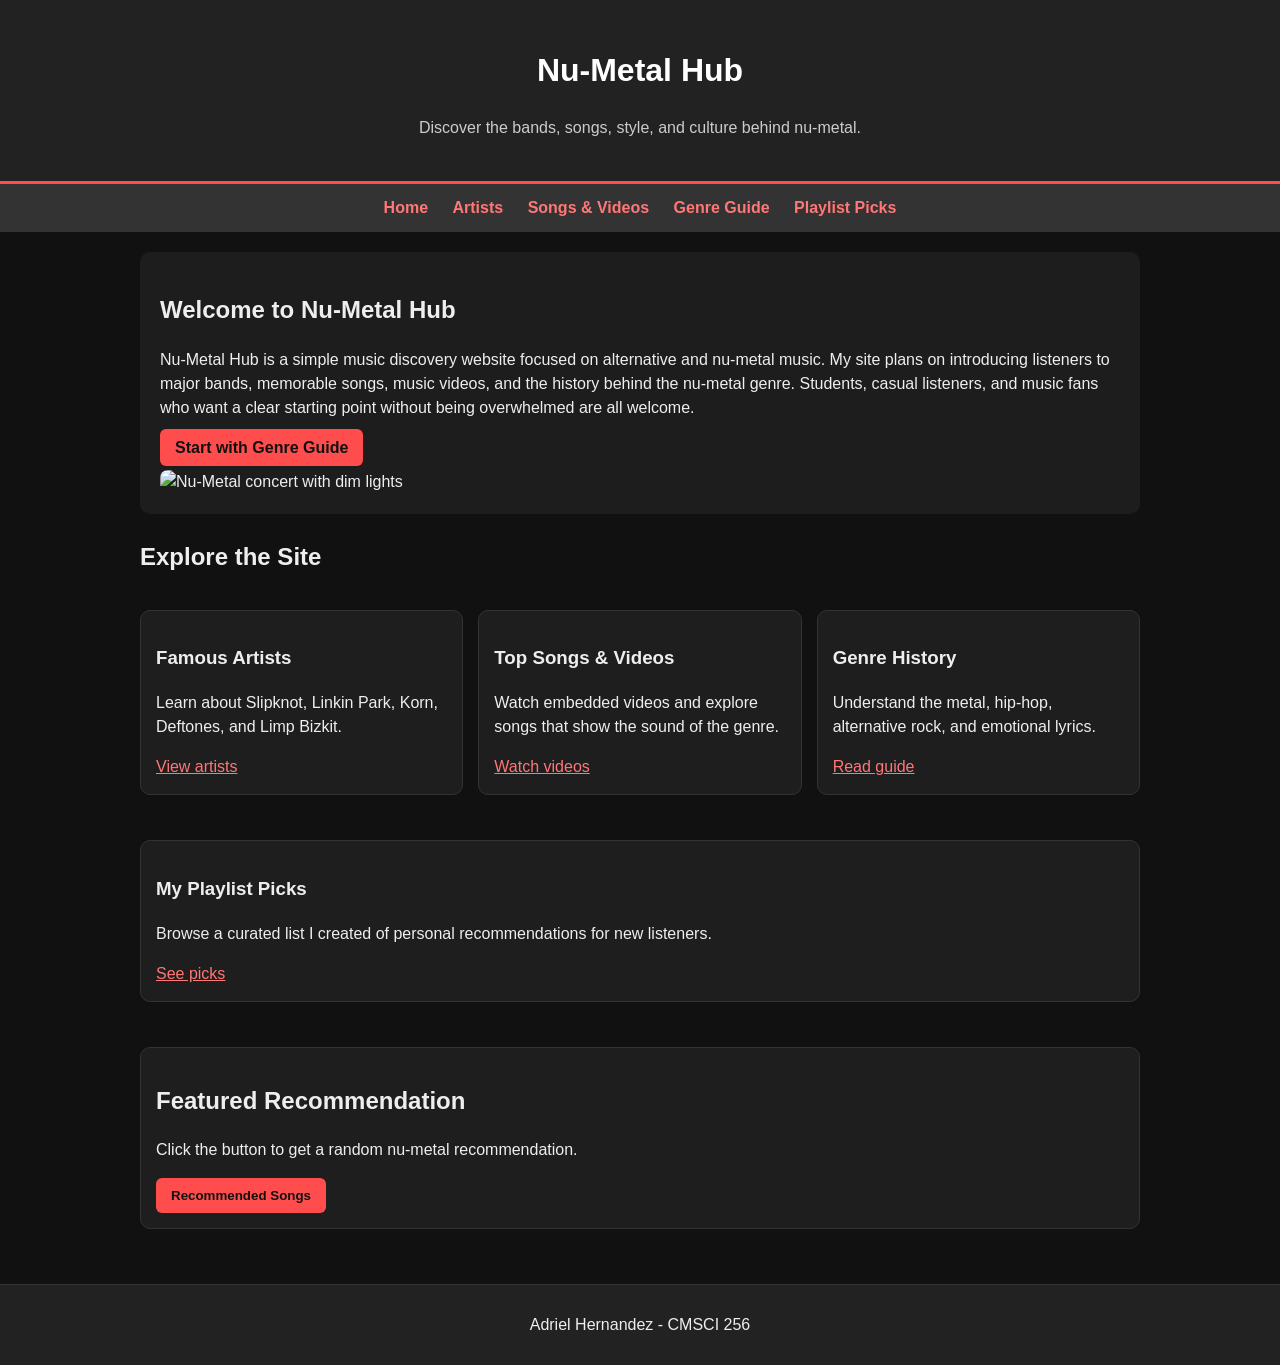
==== index.html @ f7029780 "Update index.html" ====
<!DOCTYPE html>
<html lang="en">
<head>
  <meta charset="UTF-8">
  <meta name="viewport" content="width=device-width, initial-scale=1.0">
  <title>Nu-Metal Hub | Home</title>
  <link rel="stylesheet" href="style.css">
  <script src="script.js" defer></script>
</head>
<body>
  <header class="site-header">
    <div class="header-content">
      <h1>Nu-Metal Hub</h1>
      <p class="tagline">Discover the bands, songs, style, and culture behind nu-metal.</p>
    </div>
  </header>

  <nav class="site-nav" aria-label="Main navigation">
    <a href="index.html" class="active">Home</a>
    <a href="artists.html">Artists</a>
    <a href="songs.html">Songs &amp; Videos</a>
    <a href="guide.html">Genre Guide</a>
    <a href="playlist.html">Playlist Picks</a>
  </nav>

  <main class="container">
    <section class="hero">
      <div class="hero-text">
        <h2>Welcome to Nu-Metal Hub</h2>
        <p>
          Nu-Metal Hub is a simple music discovery website focused on alternative and nu-metal music.
          My site plans on introducing listeners to major bands, memorable songs, music videos, and the history
          behind the nu-metal genre. Students, casual listeners, and music fans who want a clear
          starting point without being overwhelmed are all welcome. 
        </p>
        <a class="button" href="guide.html">Start with Genre Guide</a>
      </div>
      <img src="https://images.unsplash.com/photo-1566150951155-4a59643d8a9f?fm=jpg&amp;q=60&amp;w=3000&amp;auto=format&amp;fit=crop&amp;ixlib=rb-4.1.0&amp;ixid=M3wxMjA3fDB8MHxzZWFyY2h8Mnx8bWV0YWwlMjBjb25jZXJ0fGVufDB8fDB8fHww" alt="Nu-Metal concert with dim lights"/>
    </section>

    <section>
      <h2>Explore the Site</h2>
      <div class="card-grid">
        <article class="card">
          <h3>Famous Artists</h3>
          <p>Learn about Slipknot, Linkin Park, Korn, Deftones, and Limp Bizkit.</p>
          <a href="artists.html">View artists</a>
        </article>
        <article class="card">
          <h3>Top Songs & Videos</h3>
          <p>Watch embedded videos and explore songs that show the sound of the genre.</p>
          <a href="songs.html">Watch videos</a>
        </article>
        <article class="card">
          <h3>Genre History</h3>
          <p>Understand the metal, hip-hop, alternative rock, and emotional lyrics.</p>
          <a href="guide.html">Read guide</a>
        </article>
        <article class="card">
          <h3>My Playlist Picks</h3>
          <p>Browse a curated list I created of personal recommendations for new listeners.</p>
          <a href="playlist.html">See picks</a>
        </article>
      </div>
    </section>

    <section class="spotlight">
      <h2>Featured Recommendation</h2>
      <p id="daily-pick">Click the button to get a random nu-metal recommendation.</p>
      <button type="button" id="pick-button">Recommended Songs</button>
    </section>
  </main>

  <footer>
    <p>Adriel Hernandez - CMSCI 256</p>
  </footer>
</body>
</html>
---- style.css ----
body {
  font-family: Arial, sans-serif;
  background-color: #111;
  color: #eee;
  margin: 0;
  line-height: 1.5;
}

header {
  background-color: #222;
  color: white;
  text-align: center;
  padding: 25px;
  border-bottom: 3px solid #ff4d4d;
}

header p {
  color: #ccc;
}

nav {
  background-color: #333;
  text-align: center;
  padding: 12px;
}

nav a {
  color: #ff7777;
  text-decoration: none;
  margin: 10px;
  font-weight: bold;
}

nav a:hover {
  color: white;
  text-decoration: underline;
}

.container {
  width: 90%;
  max-width: 1000px;
  margin: auto;
  padding: 20px;
}

section {
  margin-bottom: 30px;
}

.hero {
  background-color: #1d1d1d;
  padding: 20px;
  border-radius: 10px;
  margin-bottom: 25px;
}

.card,
.artist,
.video-card,
.spotlight,
.playlist-tools {
  background-color: #1e1e1e;
  padding: 15px;
  margin: 15px 0;
  border-radius: 10px;
  border: 1px solid #333;
}

.card-grid,
.video-grid {
  display: flex;
  flex-wrap: wrap;
  gap: 15px;
}

.card,
.video-card {
  flex: 1;
  min-width: 220px;
}

img {
  width: 100%;
  max-width: 400px;
  border-radius: 8px;
  display: block;
  margin-top: 10px;
}

.artist img {
  max-width: 300px;
}

.button,
button {
  background-color: #ff4d4d;
  color: #111;
  border: none;
  padding: 10px 15px;
  border-radius: 6px;
  font-weight: bold;
  text-decoration: none;
  cursor: pointer;
}

.button:hover,
button:hover {
  background-color: #ff7777;
}

a {
  color: #ff7777;
}

.video-wrapper {
  width: 100%;
  max-width: 500px;
  margin-top: 10px;
}

iframe {
  width: 100%;
  height: 280px;
  border: none;
}

.song-list,
.link-list {
  background-color: #1e1e1e;
  padding: 15px 15px 15px 35px;
  border-radius: 10px;
}

table {
  width: 100%;
  border-collapse: collapse;
  background-color: #1e1e1e;
}

th,
td {
  border: 1px solid #444;
  padding: 10px;
  text-align: left;
}

th {
  background-color: #3a0000;
  color: white;
}

select {
  padding: 6px;
  margin-left: 5px;
}

footer {
  background-color: #222;
  text-align: center;
  padding: 12px;
  margin-top: 20px;
  border-top: 1px solid #333;
}

@media screen and (max-width: 700px) {
  nav a {
    display: block;
    margin: 8px;
  }

  .card-grid,
  .video-grid {
    display: block;
  }

  iframe {
    height: 220px;
  }
}
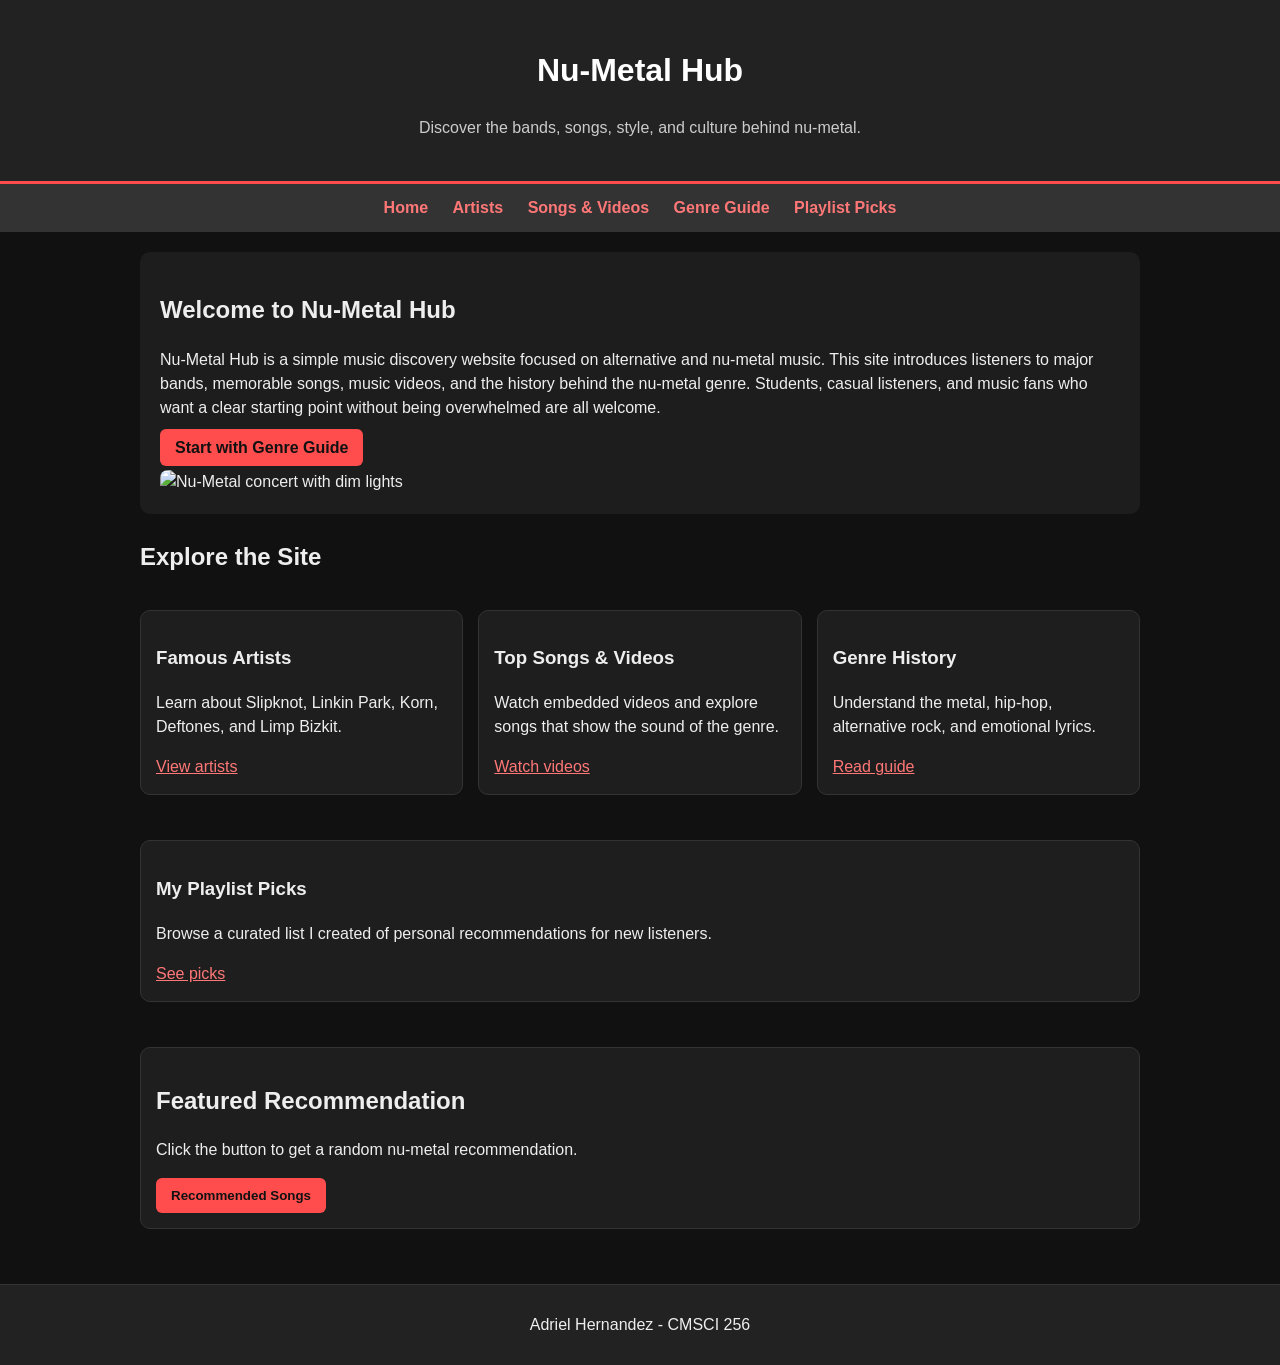
==== commit bf78090c: "Update index.html" ====
--- a/index.html
+++ b/index.html
@@ -29,7 +29,7 @@
         <h2>Welcome to Nu-Metal Hub</h2>
         <p>
           Nu-Metal Hub is a simple music discovery website focused on alternative and nu-metal music.
-          My site plans on introducing listeners to major bands, memorable songs, music videos, and the history
+          This site introduces listeners to major bands, memorable songs, music videos, and the history
           behind the nu-metal genre. Students, casual listeners, and music fans who want a clear
           starting point without being overwhelmed are all welcome. 
         </p>
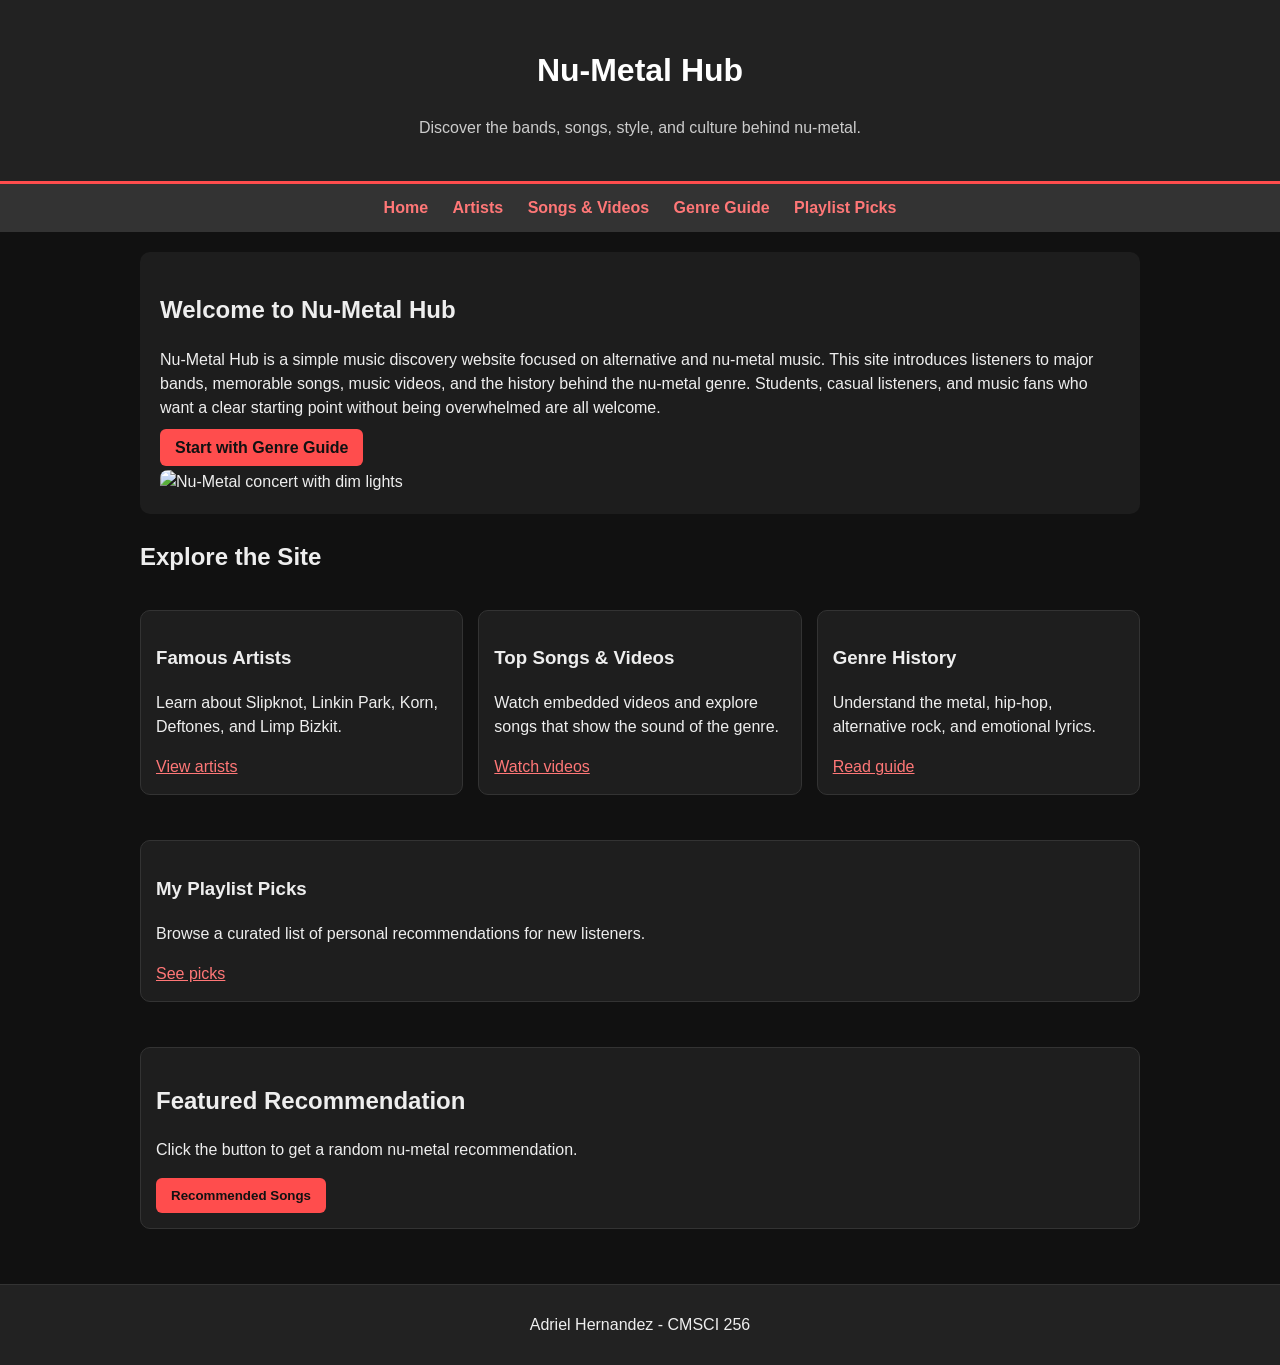
==== commit 2783d237: "Update index.html" ====
--- a/index.html
+++ b/index.html
@@ -58,7 +58,7 @@
         </article>
         <article class="card">
           <h3>My Playlist Picks</h3>
-          <p>Browse a curated list I created of personal recommendations for new listeners.</p>
+          <p>Browse a curated list of personal recommendations for new listeners.</p>
           <a href="playlist.html">See picks</a>
         </article>
       </div>
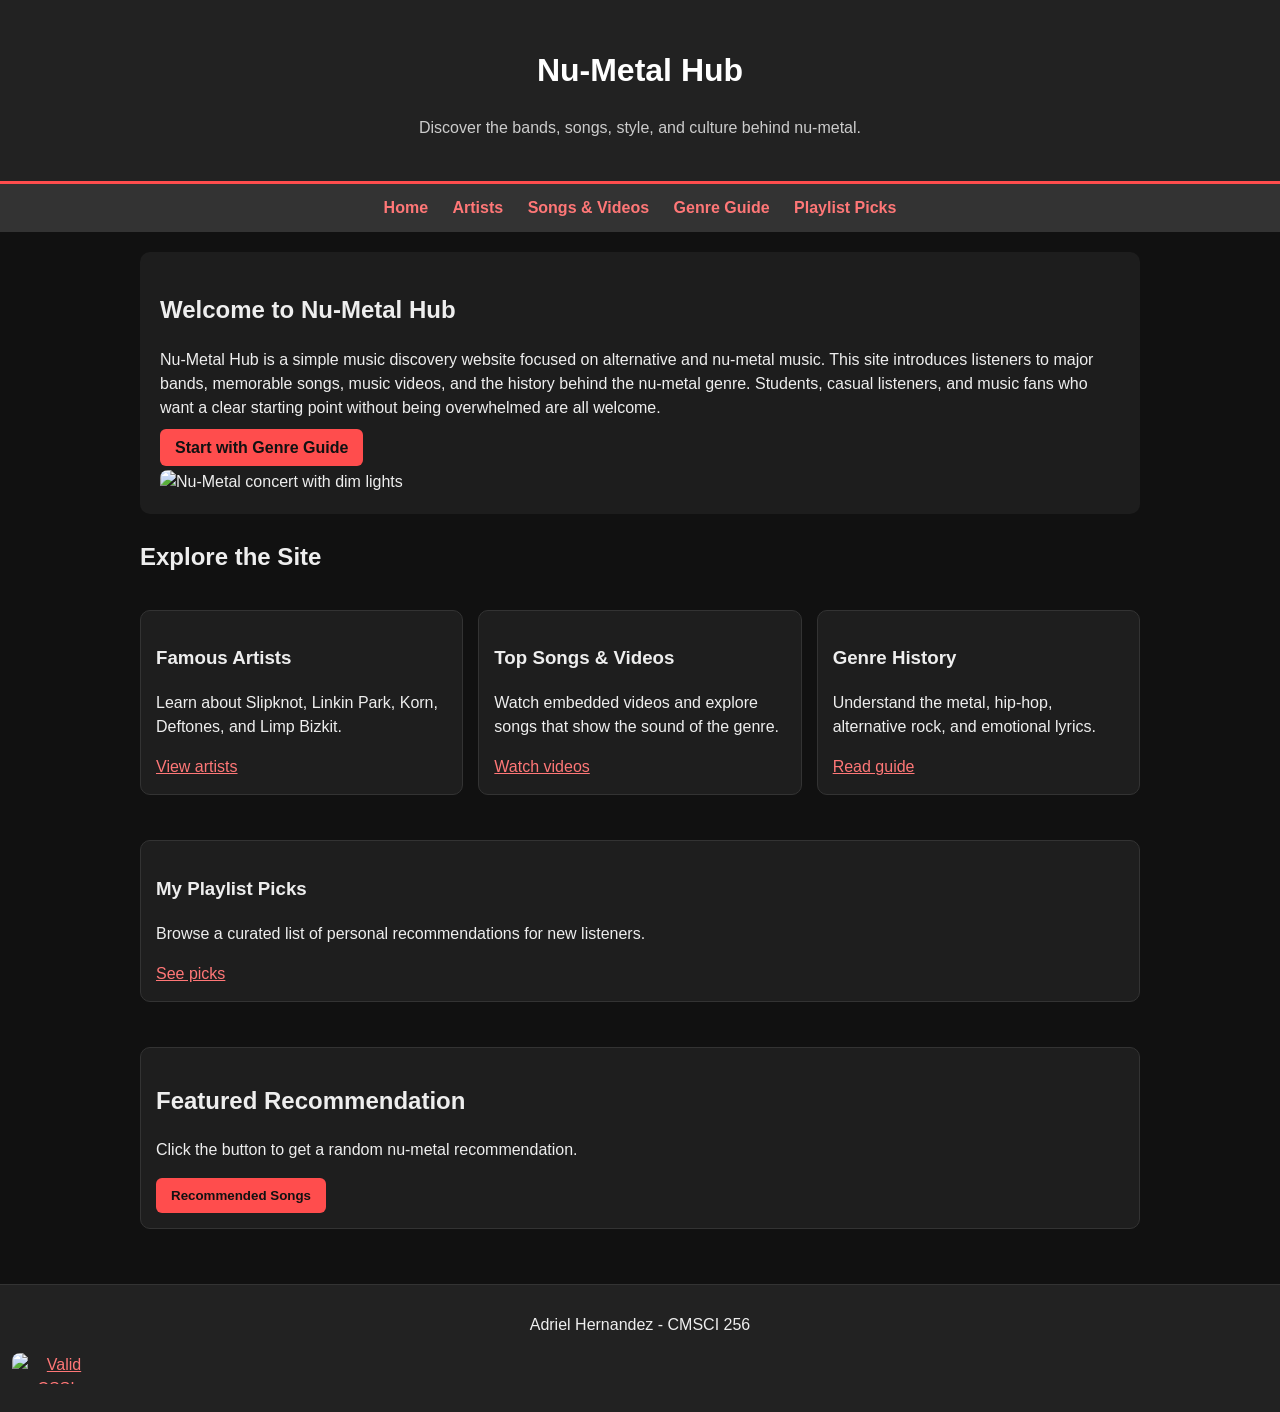
==== commit 6bfb29eb: "Update index.html" ====
--- a/index.html
+++ b/index.html
@@ -73,6 +73,13 @@
 
   <footer>
     <p>Adriel Hernandez - CMSCI 256</p>
+    <p>
+    <a href="https://jigsaw.w3.org/css-validator/check/referer">
+        <img style="border:0;width:88px;height:31px"
+            src="https://jigsaw.w3.org/css-validator/images/vcss"
+            alt="Valid CSS!" />
+    </a>
+</p>
   </footer>
 </body>
 </html>
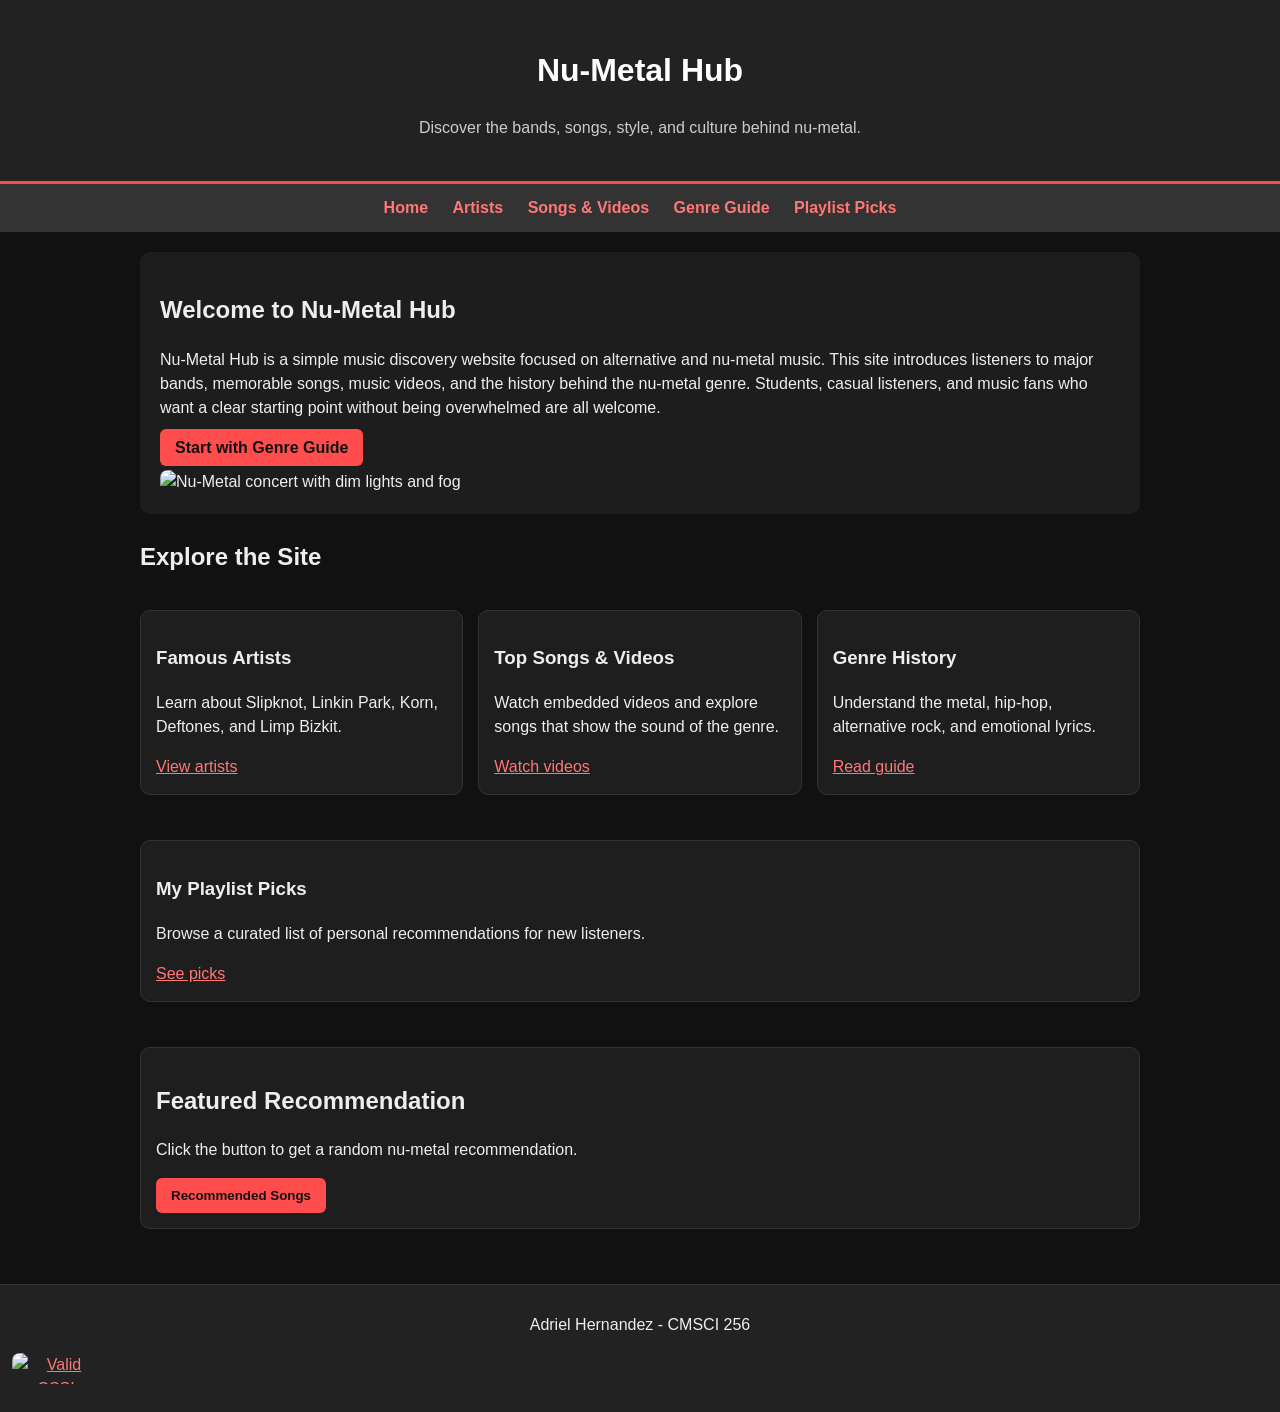
==== commit a2a20543: "Update index.html" ====
--- a/index.html
+++ b/index.html
@@ -35,7 +35,7 @@
         </p>
         <a class="button" href="guide.html">Start with Genre Guide</a>
       </div>
-      <img src="https://images.unsplash.com/photo-1566150951155-4a59643d8a9f?fm=jpg&amp;q=60&amp;w=3000&amp;auto=format&amp;fit=crop&amp;ixlib=rb-4.1.0&amp;ixid=M3wxMjA3fDB8MHxzZWFyY2h8Mnx8bWV0YWwlMjBjb25jZXJ0fGVufDB8fDB8fHww" alt="Nu-Metal concert with dim lights"/>
+      <img src="https://c4.wallpaperflare.com/wallpaper/513/660/988/concert-guitar-heavy-kreator-wallpaper-thumb.jpg" alt="Nu-Metal concert with dim lights and fog"/>
     </section>
 
     <section>
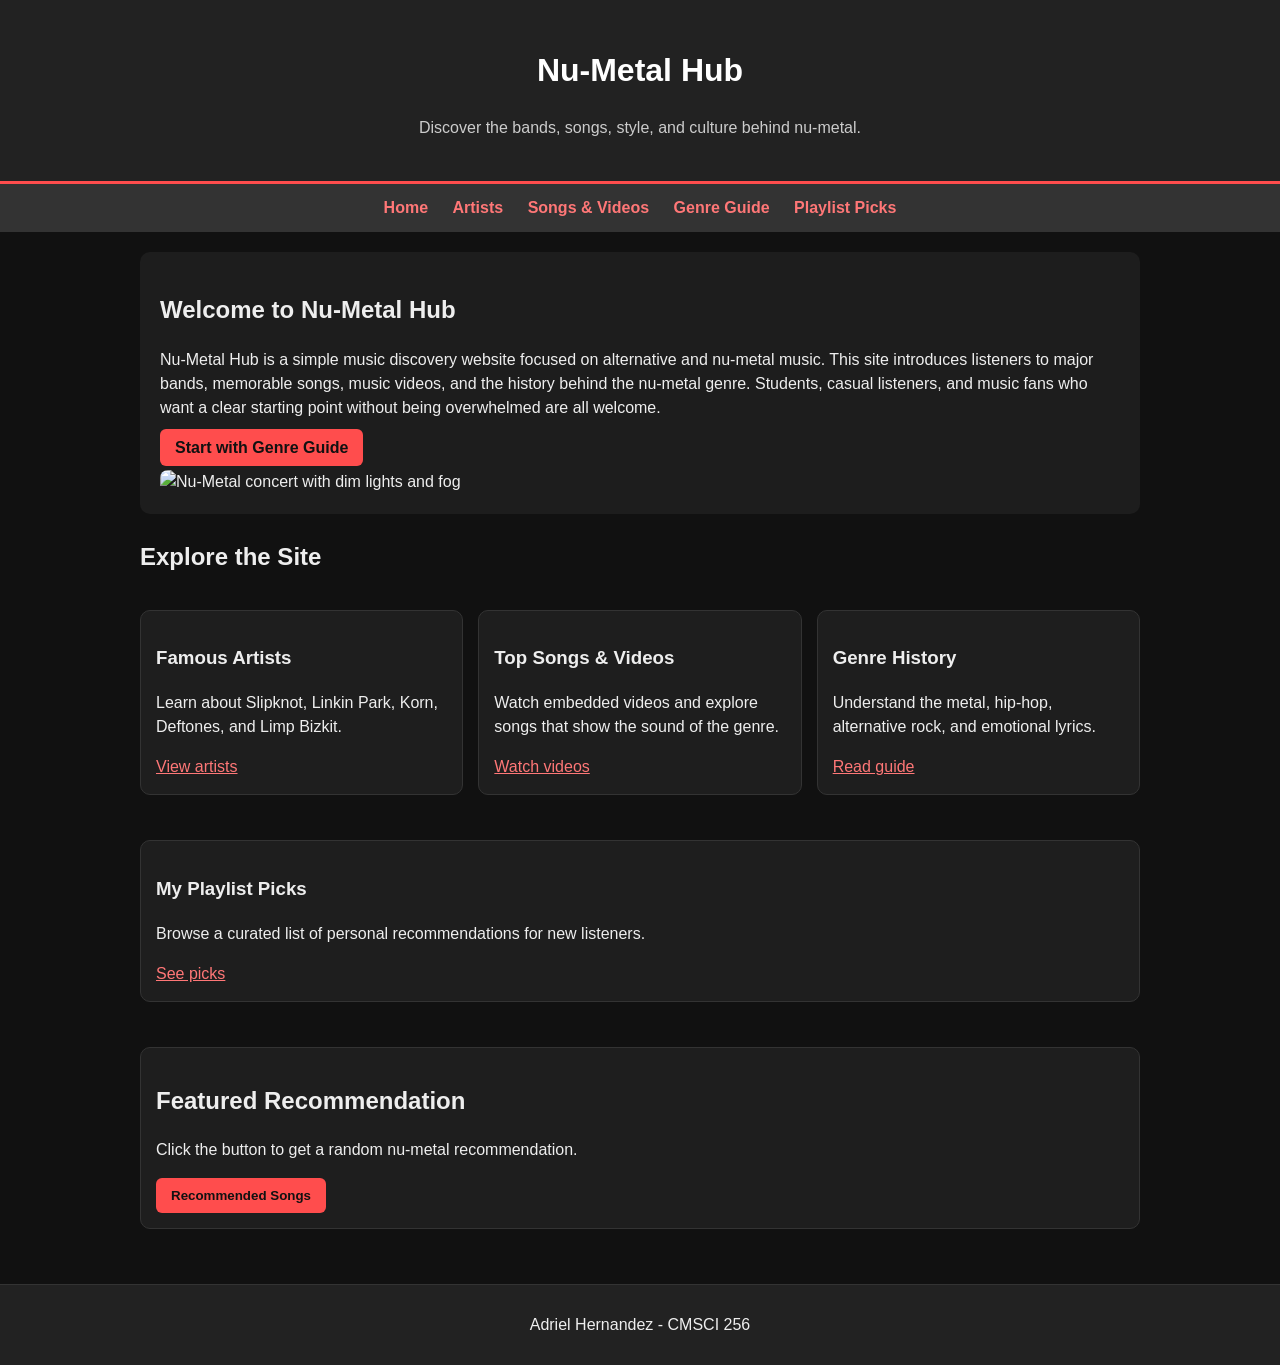
==== commit 3d8c6b15: "Update index.html" ====
--- a/index.html
+++ b/index.html
@@ -37,7 +37,7 @@
       </div>
       <img src="https://c4.wallpaperflare.com/wallpaper/513/660/988/concert-guitar-heavy-kreator-wallpaper-thumb.jpg" alt="Nu-Metal concert with dim lights and fog"/>
     </section>
-
+    
     <section>
       <h2>Explore the Site</h2>
       <div class="card-grid">
@@ -73,13 +73,6 @@
 
   <footer>
     <p>Adriel Hernandez - CMSCI 256</p>
-    <p>
-    <a href="https://jigsaw.w3.org/css-validator/check/referer">
-        <img style="border:0;width:88px;height:31px"
-            src="https://jigsaw.w3.org/css-validator/images/vcss"
-            alt="Valid CSS!" />
-    </a>
-</p>
   </footer>
 </body>
 </html>
